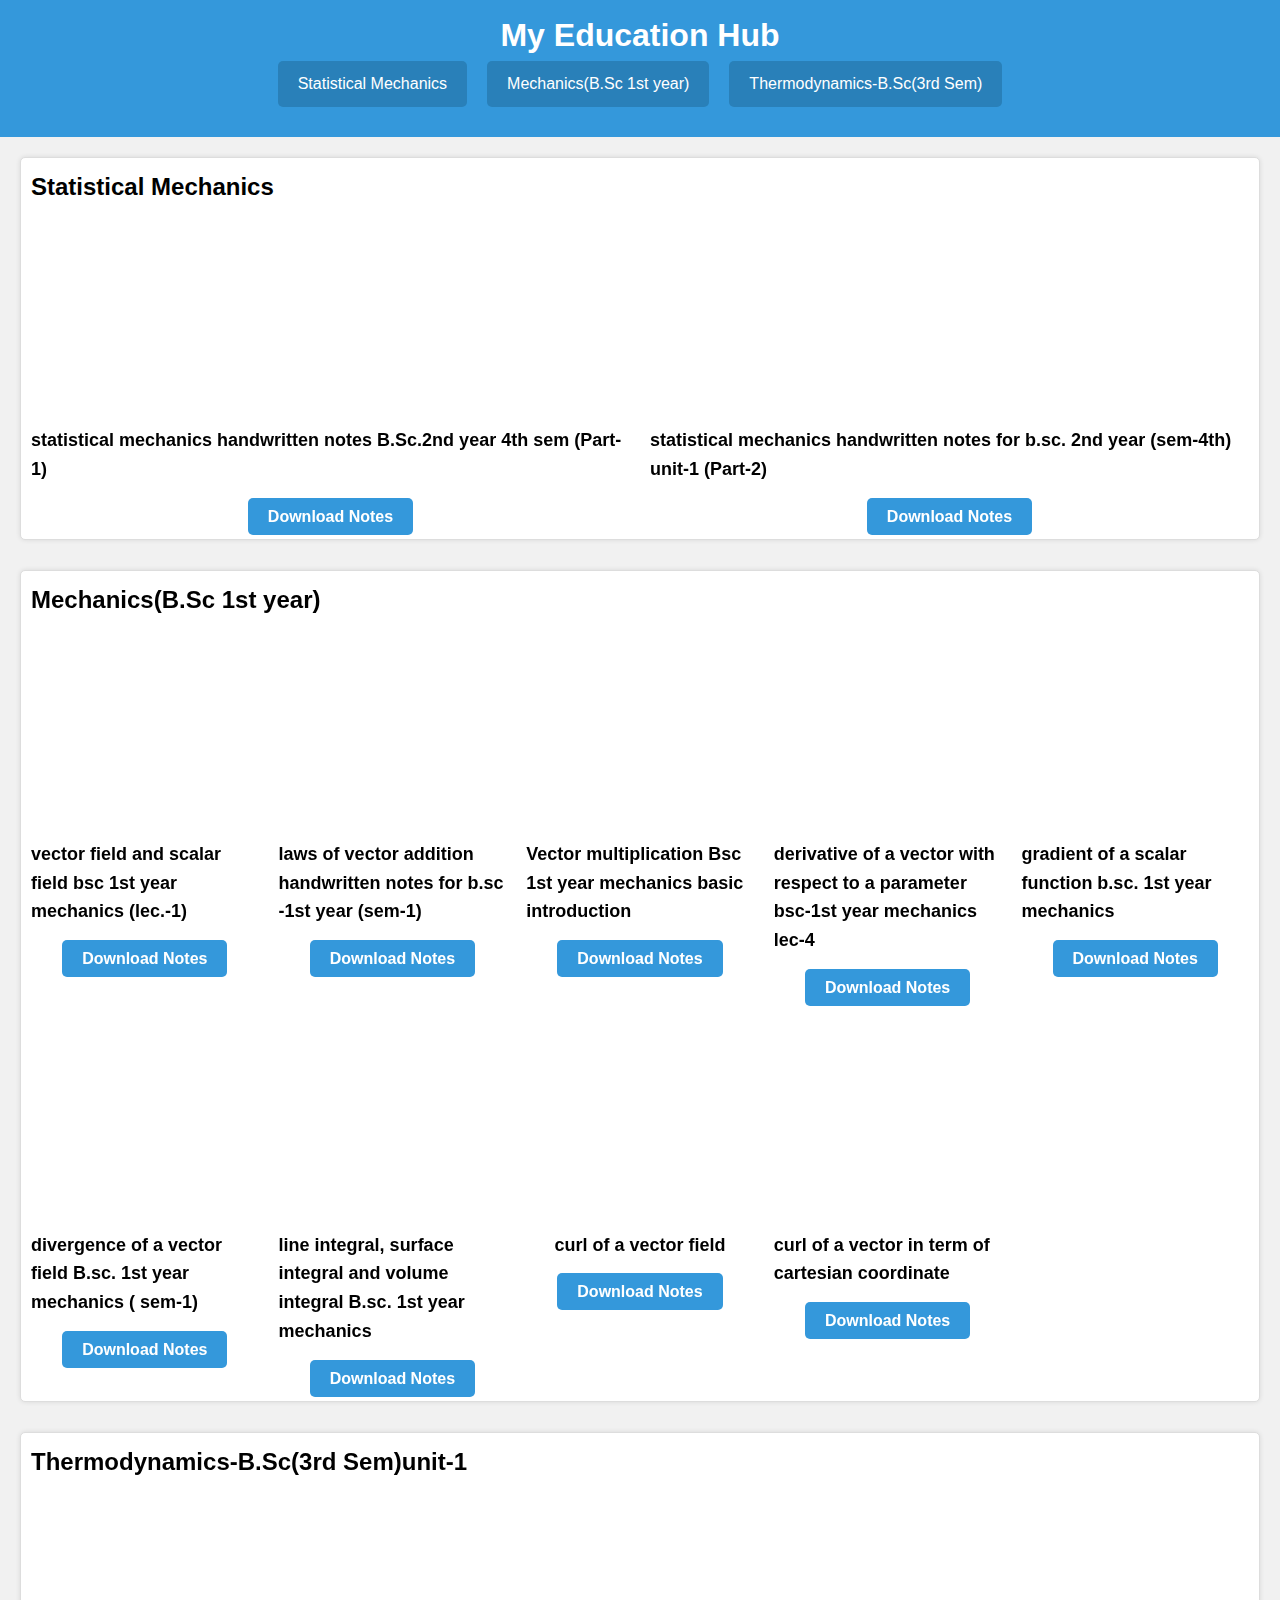
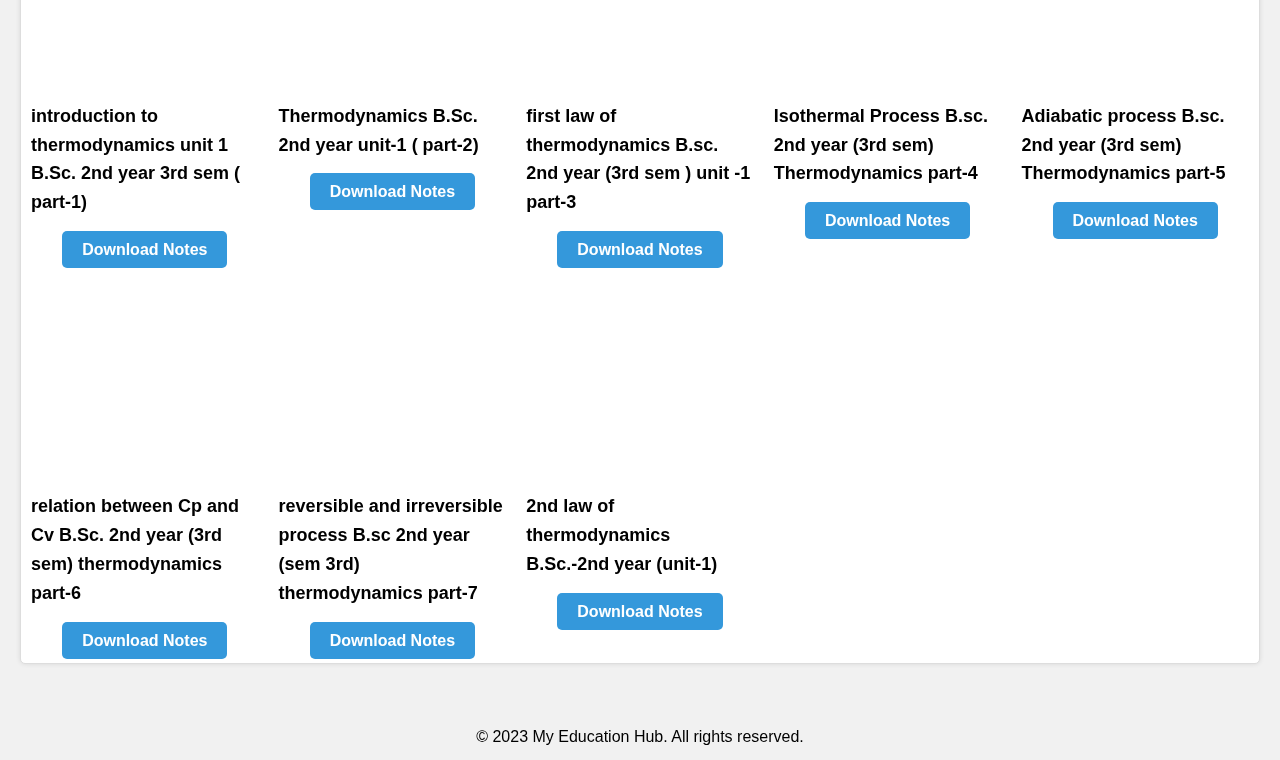
==== index.html @ 34bca1f1 "Add files via upload" ====
<!DOCTYPE html>
<html lang="en">
<head>
    <meta charset="UTF-8">
    <meta name="viewport" content="width=device-width, initial-scale=1.0">
    <title>My Education Hub</title>
    <link rel="icon" type="image/jpg" href="images/logo.jpg">
    <link rel="stylesheet" href="style.css">
</head>
<body>
    <header>
        <h1>My Education Hub</h1>
        <nav>
            <a href="#playlist1">Statistical Mechanics</a>
            <a href="#playlist2">Mechanics(B.Sc 1st year)</a>
            <a href="#playlist3">Thermodynamics-B.Sc(3rd Sem)</a>
            <!-- Add more links for additional playlists -->
        </nav>
    </header>
    <main>
        <!-- Playlist 1 -->
        <div id="playlist1" class="playlist">
            <div class="playlist-title">Statistical Mechanics</div>
            <div class="video-container">
                <div class="video-item">
                    <iframe width="560" height="315" src="https://www.youtube.com/embed/H1b0LEvaQvA" title="YouTube video player" frameborder="0" allow="accelerometer; autoplay; clipboard-write; encrypted-media; gyroscope; picture-in-picture; web-share" allowfullscreen></iframe>
                    <div class="video-title">statistical mechanics handwritten notes B.Sc.2nd year 4th sem (Part-1)</div>
                    <div class="notes-link">
                        <a href="LINK_TO_NOTES_SHARING_1" target="_blank">Download Notes</a>
                    </div>
                </div>
		        <div class="video-item">
                    <iframe width="560" height="315" src="https://www.youtube.com/embed/PpHenrXBbbU" title="YouTube video player" frameborder="0" allow="accelerometer; autoplay; clipboard-write; encrypted-media; gyroscope; picture-in-picture; web-share" allowfullscreen></iframe>
                    <div class="video-title">statistical mechanics handwritten notes for b.sc. 2nd year (sem-4th) unit-1 (Part-2)</div>
                    <div class="notes-link">
                        <a href="LINK_TO_NOTES_SHARING_1" target="_blank">Download Notes</a>
                    </div>
                </div>
            </div>
            </div>
        </div>
        
        
        <!-- Playlist 2 -->
        <div id="playlist2"class="playlist">
            <div class="playlist-title">Mechanics(B.Sc 1st year)</div>
            <div class="video-container">
                <div class="video-item">
                    <iframe width="560" height="315" src="https://www.youtube.com/embed/Hlu4I7PrSTg" title="YouTube video player" frameborder="0" allow="accelerometer; autoplay; clipboard-write; encrypted-media; gyroscope; picture-in-picture; web-share" allowfullscreen></iframe>
                    <div class="video-title">vector field and scalar field bsc 1st year mechanics (lec.-1)</div>
                    <div class="notes-link">
                        <a href="LINK_TO_NOTES_SHARING_1" target="_blank">Download Notes</a>
                    </div>
                </div>
		        <div class="video-item">
                    <iframe width="560" height="315" src="https://www.youtube.com/embed/y8-kKGsVleY" title="YouTube video player" frameborder="0" allow="accelerometer; autoplay; clipboard-write; encrypted-media; gyroscope; picture-in-picture; web-share" allowfullscreen></iframe>
                    <div class="video-title">laws of vector addition handwritten notes for b.sc -1st year (sem-1)</div>
                    <div class="notes-link">
                        <a href="LINK_TO_NOTES_SHARING_1" target="_blank">Download Notes</a>
                    </div>
                </div>
		        <div class="video-item">
                    <iframe width="560" height="315" src="https://www.youtube.com/embed/oosQA8nlFsw?start=1" title="YouTube video player" frameborder="0" allow="accelerometer; autoplay; clipboard-write; encrypted-media; gyroscope; picture-in-picture; web-share" allowfullscreen></iframe>
                    <div class="video-title">Vector multiplication Bsc 1st year mechanics basic introduction</div>
                    <div class="notes-link">
                        <a href="LINK_TO_NOTES_SHARING_1" target="_blank">Download Notes</a>
                    </div>
                </div>
		        <div class="video-item">
                    <iframe width="560" height="315" src="https://www.youtube.com/embed/RWw8izpEGfE" title="YouTube video player" frameborder="0" allow="accelerometer; autoplay; clipboard-write; encrypted-media; gyroscope; picture-in-picture; web-share" allowfullscreen></iframe>
                    <div class="video-title">derivative of a vector with respect to a parameter bsc-1st year mechanics lec-4</div>
                    <div class="notes-link">
                        <a href="LINK_TO_NOTES_SHARING_1" target="_blank">Download Notes</a>
                    </div>
                </div>
                <div class="video-item">
                    <iframe width="560" height="315" src="https://www.youtube.com/embed/oyruN2dc1BI" title="YouTube video player" frameborder="0" allow="accelerometer; autoplay; clipboard-write; encrypted-media; gyroscope; picture-in-picture; web-share" allowfullscreen></iframe>
                    <div class="video-title">gradient of a scalar function b.sc. 1st year mechanics</div>
                    <div class="notes-link">
                        <a href="LINK_TO_NOTES_SHARING_X" target="_blank">Download Notes</a>
                    </div>
                </div>
                <div class="video-item">
                    <iframe width="560" height="315" src="https://www.youtube.com/embed/pk9QQAozZMc" title="YouTube video player" frameborder="0" allow="accelerometer; autoplay; clipboard-write; encrypted-media; gyroscope; picture-in-picture; web-share" allowfullscreen></iframe>
                    <div class="video-title">divergence of a vector field B.sc. 1st year mechanics ( sem-1)</div>
                    <div class="notes-link">
                        <a href="LINK_TO_NOTES_SHARING_1" target="_blank">Download Notes</a>
                    </div>
                </div>
		        <div class="video-item">
                    <iframe width="560" height="315" src="https://www.youtube.com/embed/UqHQ1pgiKv0" title="YouTube video player" frameborder="0" allow="accelerometer; autoplay; clipboard-write; encrypted-media; gyroscope; picture-in-picture; web-share" allowfullscreen></iframe>
                    <div class="video-title">line integral, surface integral and volume integral B.sc. 1st year mechanics</div>
                    <div class="notes-link">
                        <a href="LINK_TO_NOTES_SHARING_1" target="_blank">Download Notes</a>
                    </div>
                </div>
		        <div class="video-item">
                    <iframe width="560" height="315" src="https://www.youtube.com/embed/rMqaMJseh-Y" title="YouTube video player" frameborder="0" allow="accelerometer; autoplay; clipboard-write; encrypted-media; gyroscope; picture-in-picture; web-share" allowfullscreen></iframe>
                    <div class="video-title">curl of a vector field</div>
                    <div class="notes-link">
                        <a href="LINK_TO_NOTES_SHARING_1" target="_blank">Download Notes</a>
                    </div>
                </div>
                <div class="video-item">
                    <iframe width="560" height="315" src="https://www.youtube.com/embed/I_evM9sr0Js" title="YouTube video player" frameborder="0" allow="accelerometer; autoplay; clipboard-write; encrypted-media; gyroscope; picture-in-picture; web-share" allowfullscreen></iframe>
                    <div class="video-title">curl of a vector in term of cartesian coordinate</div>
                    <div class="notes-link">
                        <a href="LINK_TO_NOTES_SHARING_X" target="_blank">Download Notes</a>
                    </div>
                </div>
            </div>
        </div>


        <!-- playlist3 -->

        <div id="playlist3"class="playlist">
            <div class="playlist-title">Thermodynamics-B.Sc(3rd Sem)unit-1</div>
            <div class="video-container">
                <div class="video-item">
                    <iframe width="560" height="315" src="https://www.youtube.com/embed/kqdYHFopcTw" title="YouTube video player" frameborder="0" allow="accelerometer; autoplay; clipboard-write; encrypted-media; gyroscope; picture-in-picture; web-share" allowfullscreen></iframe>
                    <div class="video-title">introduction to thermodynamics unit 1 B.Sc. 2nd year 3rd sem ( part-1)</div>
                    <div class="notes-link">
                        <a href="LINK_TO_NOTES_SHARING_1" target="_blank">Download Notes</a>
                    </div>
                </div>
		        <div class="video-item">
                    <iframe width="560" height="315" src="https://www.youtube.com/embed/SIae-5nGJ_c" title="YouTube video player" frameborder="0" allow="accelerometer; autoplay; clipboard-write; encrypted-media; gyroscope; picture-in-picture; web-share" allowfullscreen></iframe>
                    <div class="video-title">Thermodynamics B.Sc. 2nd year unit-1 ( part-2)</div>
                    <div class="notes-link">
                        <a href="LINK_TO_NOTES_SHARING_1" target="_blank">Download Notes</a>
                    </div>
                </div>
		        <div class="video-item">
                    <iframe width="560" height="315" src="https://www.youtube.com/embed/ZXbHaBKWaGc" title="YouTube video player" frameborder="0" allow="accelerometer; autoplay; clipboard-write; encrypted-media; gyroscope; picture-in-picture; web-share" allowfullscreen></iframe>
                    <div class="video-title">first law of thermodynamics B.sc. 2nd year (3rd sem ) unit -1 part-3</div>
                    <div class="notes-link">
                        <a href="LINK_TO_NOTES_SHARING_1" target="_blank">Download Notes</a>
                    </div>
                </div>
		        <div class="video-item">
                    <iframe width="560" height="315" src="https://www.youtube.com/embed/au_3c3csRpY" title="YouTube video player" frameborder="0" allow="accelerometer; autoplay; clipboard-write; encrypted-media; gyroscope; picture-in-picture; web-share" allowfullscreen></iframe>
                    <div class="video-title">Isothermal Process B.sc. 2nd year (3rd sem) Thermodynamics part-4</div>
                    <div class="notes-link">
                        <a href="LINK_TO_NOTES_SHARING_1" target="_blank">Download Notes</a>
                    </div>
                </div>
                <div class="video-item">
                    <iframe width="560" height="315" src="https://www.youtube.com/embed/Pj3y1QoxUto" title="YouTube video player" frameborder="0" allow="accelerometer; autoplay; clipboard-write; encrypted-media; gyroscope; picture-in-picture; web-share" allowfullscreen></iframe>
                    <div class="video-title">Adiabatic process B.sc. 2nd year (3rd sem) Thermodynamics part-5</div>
                    <div class="notes-link">
                        <a href="LINK_TO_NOTES_SHARING_X" target="_blank">Download Notes</a>
                    </div>
                </div>
                <div class="video-item">
                    <iframe width="560" height="315" src="https://www.youtube.com/embed/tgLbKkd8RW4" title="YouTube video player" frameborder="0" allow="accelerometer; autoplay; clipboard-write; encrypted-media; gyroscope; picture-in-picture; web-share" allowfullscreen></iframe>
                    <div class="video-title">relation between Cp and Cv B.Sc. 2nd year (3rd sem) thermodynamics part-6</div>
                    <div class="notes-link">
                        <a href="LINK_TO_NOTES_SHARING_1" target="_blank">Download Notes</a>
                    </div>
                </div>
		        <div class="video-item">
                    <iframe width="560" height="315" src="https://www.youtube.com/embed/ZjlzHYyt4Gg" title="YouTube video player" frameborder="0" allow="accelerometer; autoplay; clipboard-write; encrypted-media; gyroscope; picture-in-picture; web-share" allowfullscreen></iframe>
                    <div class="video-title">reversible and irreversible process B.sc 2nd year (sem 3rd) thermodynamics part-7</div>
                    <div class="notes-link">
                        <a href="LINK_TO_NOTES_SHARING_1" target="_blank">Download Notes</a>
                    </div>
                </div>
		        <div class="video-item">
                    <iframe width="560" height="315" src="https://www.youtube.com/embed/OtUUrcSyILM" title="YouTube video player" frameborder="0" allow="accelerometer; autoplay; clipboard-write; encrypted-media; gyroscope; picture-in-picture; web-share" allowfullscreen></iframe>
                    <div class="video-title">2nd law of thermodynamics B.Sc.-2nd year (unit-1)
                    </div>
                    <div class="notes-link">
                        <a href="LINK_TO_NOTES_SHARING_1" target="_blank">Download Notes</a>
                    </div>
                </div>
            </div>
        </div>
    </main>
    <footer>
      	<p>&copy; 2023 My Education Hub. All rights reserved.</p>
    </footer>
</body>
</html>
---- style.css ----
/* CSS Reset */
        * {
            box-sizing: border-box;
            margin: 0;
            padding: 0;
        }

        /* Body styles */
        body {
            font-family: Arial, sans-serif;
            line-height: 1.6;
            background-color: #f1f1f1;
        }

        /* Header styles */
        header {
            background-color: #3498db;
            color: #ffffff;
            text-align: center;
            padding: 10px;
        }

        /* Navigation bar styles */
        nav {
            display: flex;
            justify-content: center;
            margin-bottom: 20px;
        }

        nav a {
            color: #ffffff;
            text-decoration: none;
            padding: 10px 20px;
            margin: 0 10px;
            border-radius: 5px;
            background-color: #2980b9;
            transition: background-color 0.3s ease-in-out;
        }

        nav a:hover {
            background-color: #1c6389;
        }

        /* Main content styles */
        main {
            max-width: 100%;
            margin: 0 auto;
            padding: 20px;
        }

        /* Playlist styles */
        .playlist {
            margin-bottom: 30px;
            border: 1px solid #ddd;
            border-radius: 5px;
            padding: 10px;
            background-color: #ffffff;
            box-shadow: 0px 0px 5px rgba(0, 0, 0, 0.1);
        }

        .playlist-title {
            font-size: 24px;
            font-weight: bold;
            margin-bottom: 10px;
        }

        .video-container {
            display: grid;
            grid-template-columns: repeat(auto-fit, minmax(200px,1fr));
            grid-gap: 20px;
        }

	.video-item {
            display: flex;
            flex-direction: column;
            align-items: center;
        }

	.video-title {
            font-size: 18px;
            margin: 10px 0;
            font-weight: bold;
        }

        iframe {
            width: 100%;
            height: 200px;
        }

        /* Notes link styles */
        .notes-link {
            text-align: center;
            margin-top: 10px;
        }

        .notes-link a {
            background-color: #3498db;
            color: #ffffff;
            padding: 10px 20px;
            text-decoration: none;
            border-radius: 5px;
            font-weight: bold;
        }

        /* Footer styles */
        footer {
            background-color: #f1f1f1;
            padding: 10px;
            text-align: center;
        }
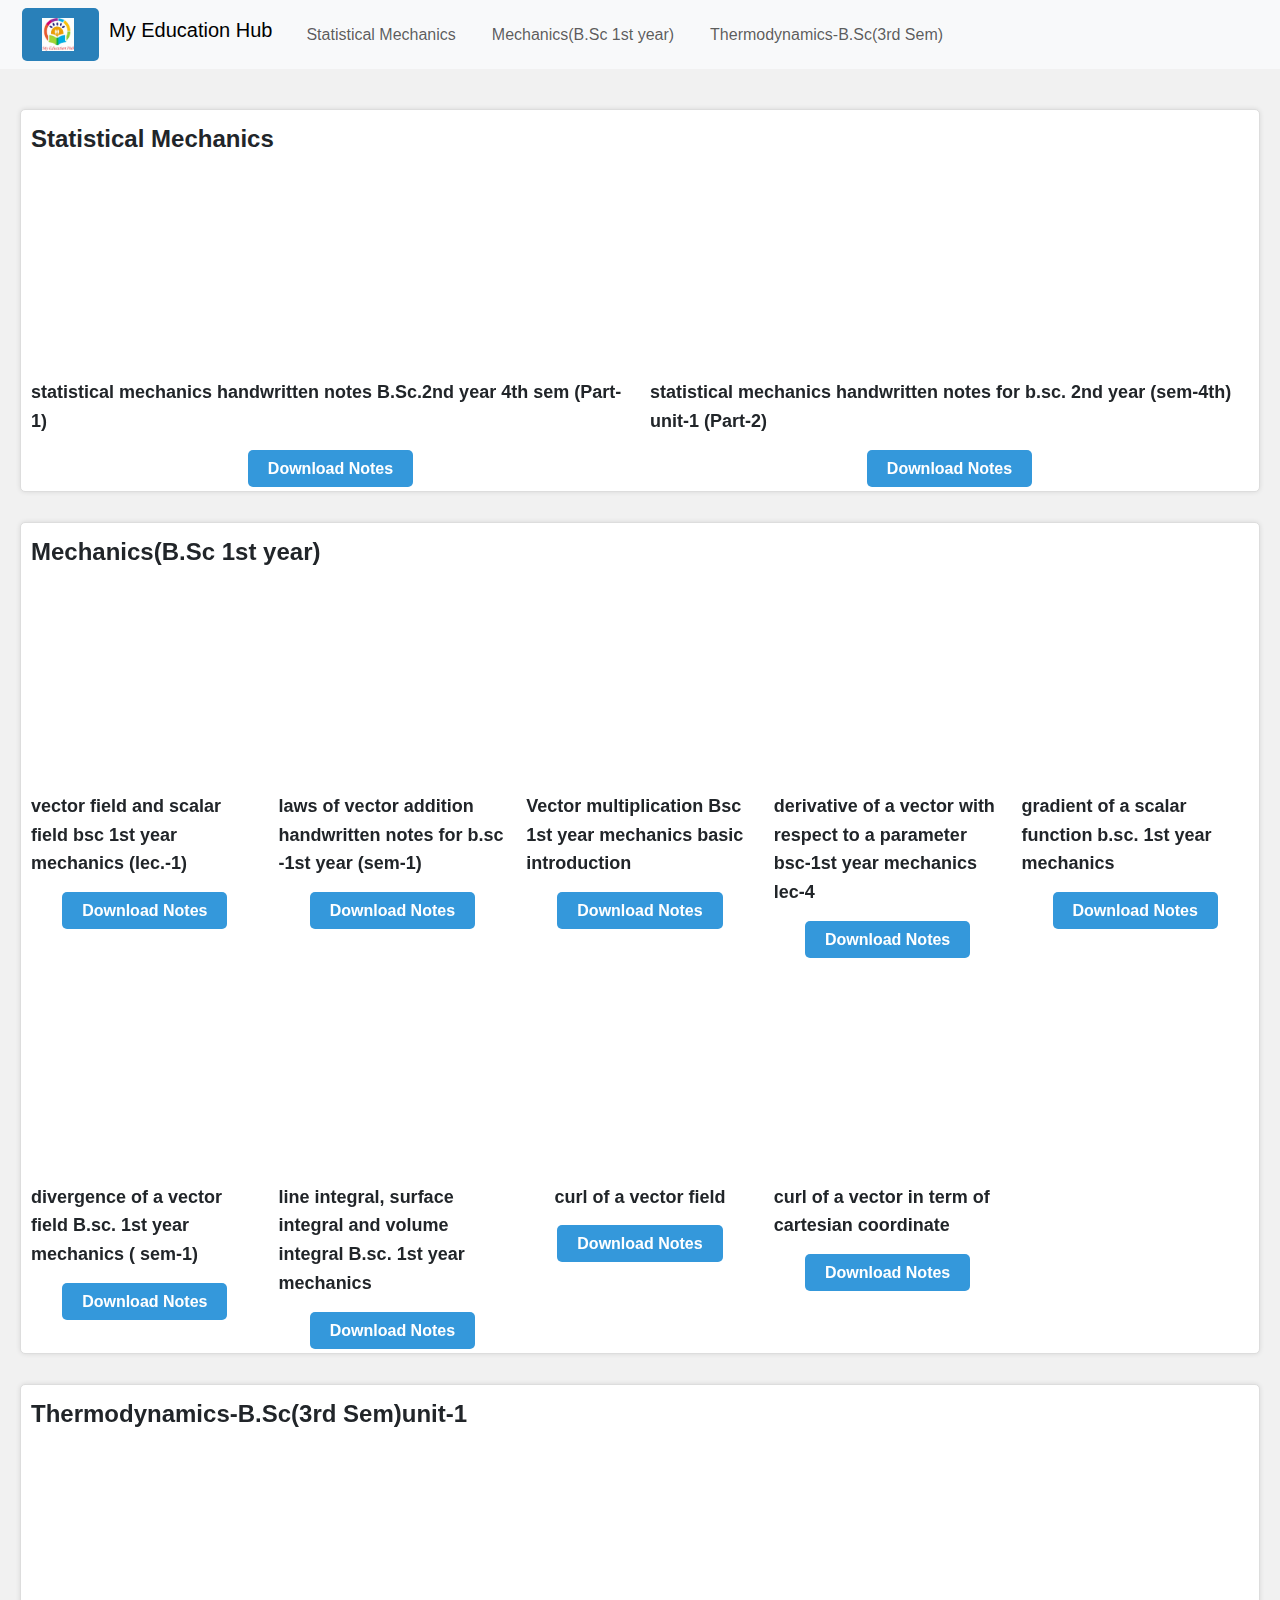
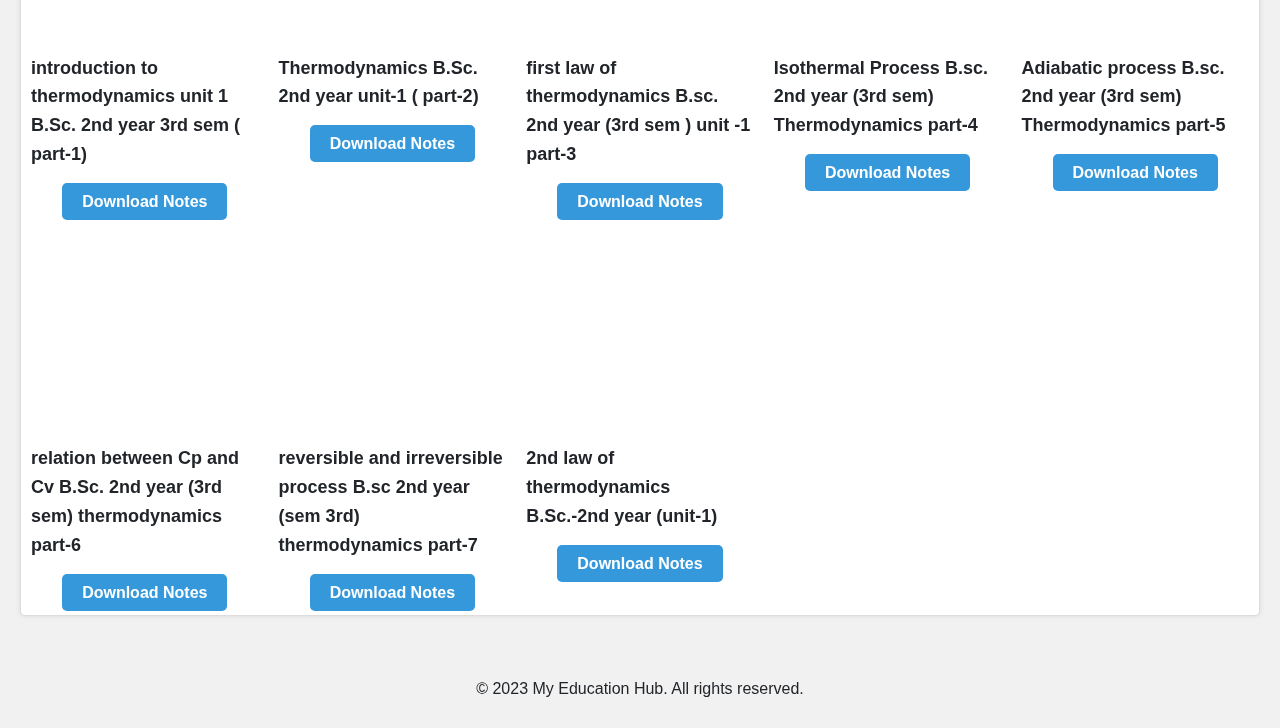
==== commit 64e44c49: "navbar updated" ====
--- a/index.html
+++ b/index.html
@@ -1,184 +1,199 @@
-<!DOCTYPE html>
-<html lang="en">
-<head>
-    <meta charset="UTF-8">
-    <meta name="viewport" content="width=device-width, initial-scale=1.0">
-    <title>My Education Hub</title>
-    <link rel="icon" type="image/jpg" href="images/logo.jpg">
-    <link rel="stylesheet" href="style.css">
-</head>
-<body>
-    <header>
-        <h1>My Education Hub</h1>
-        <nav>
-            <a href="#playlist1">Statistical Mechanics</a>
-            <a href="#playlist2">Mechanics(B.Sc 1st year)</a>
-            <a href="#playlist3">Thermodynamics-B.Sc(3rd Sem)</a>
-            <!-- Add more links for additional playlists -->
-        </nav>
-    </header>
-    <main>
-        <!-- Playlist 1 -->
-        <div id="playlist1" class="playlist">
-            <div class="playlist-title">Statistical Mechanics</div>
-            <div class="video-container">
-                <div class="video-item">
-                    <iframe width="560" height="315" src="https://www.youtube.com/embed/H1b0LEvaQvA" title="YouTube video player" frameborder="0" allow="accelerometer; autoplay; clipboard-write; encrypted-media; gyroscope; picture-in-picture; web-share" allowfullscreen></iframe>
-                    <div class="video-title">statistical mechanics handwritten notes B.Sc.2nd year 4th sem (Part-1)</div>
-                    <div class="notes-link">
-                        <a href="LINK_TO_NOTES_SHARING_1" target="_blank">Download Notes</a>
-                    </div>
-                </div>
-		        <div class="video-item">
-                    <iframe width="560" height="315" src="https://www.youtube.com/embed/PpHenrXBbbU" title="YouTube video player" frameborder="0" allow="accelerometer; autoplay; clipboard-write; encrypted-media; gyroscope; picture-in-picture; web-share" allowfullscreen></iframe>
-                    <div class="video-title">statistical mechanics handwritten notes for b.sc. 2nd year (sem-4th) unit-1 (Part-2)</div>
-                    <div class="notes-link">
-                        <a href="LINK_TO_NOTES_SHARING_1" target="_blank">Download Notes</a>
-                    </div>
-                </div>
-            </div>
-            </div>
-        </div>
-        
-        
-        <!-- Playlist 2 -->
-        <div id="playlist2"class="playlist">
-            <div class="playlist-title">Mechanics(B.Sc 1st year)</div>
-            <div class="video-container">
-                <div class="video-item">
-                    <iframe width="560" height="315" src="https://www.youtube.com/embed/Hlu4I7PrSTg" title="YouTube video player" frameborder="0" allow="accelerometer; autoplay; clipboard-write; encrypted-media; gyroscope; picture-in-picture; web-share" allowfullscreen></iframe>
-                    <div class="video-title">vector field and scalar field bsc 1st year mechanics (lec.-1)</div>
-                    <div class="notes-link">
-                        <a href="LINK_TO_NOTES_SHARING_1" target="_blank">Download Notes</a>
-                    </div>
-                </div>
-		        <div class="video-item">
-                    <iframe width="560" height="315" src="https://www.youtube.com/embed/y8-kKGsVleY" title="YouTube video player" frameborder="0" allow="accelerometer; autoplay; clipboard-write; encrypted-media; gyroscope; picture-in-picture; web-share" allowfullscreen></iframe>
-                    <div class="video-title">laws of vector addition handwritten notes for b.sc -1st year (sem-1)</div>
-                    <div class="notes-link">
-                        <a href="LINK_TO_NOTES_SHARING_1" target="_blank">Download Notes</a>
-                    </div>
-                </div>
-		        <div class="video-item">
-                    <iframe width="560" height="315" src="https://www.youtube.com/embed/oosQA8nlFsw?start=1" title="YouTube video player" frameborder="0" allow="accelerometer; autoplay; clipboard-write; encrypted-media; gyroscope; picture-in-picture; web-share" allowfullscreen></iframe>
-                    <div class="video-title">Vector multiplication Bsc 1st year mechanics basic introduction</div>
-                    <div class="notes-link">
-                        <a href="LINK_TO_NOTES_SHARING_1" target="_blank">Download Notes</a>
-                    </div>
-                </div>
-		        <div class="video-item">
-                    <iframe width="560" height="315" src="https://www.youtube.com/embed/RWw8izpEGfE" title="YouTube video player" frameborder="0" allow="accelerometer; autoplay; clipboard-write; encrypted-media; gyroscope; picture-in-picture; web-share" allowfullscreen></iframe>
-                    <div class="video-title">derivative of a vector with respect to a parameter bsc-1st year mechanics lec-4</div>
-                    <div class="notes-link">
-                        <a href="LINK_TO_NOTES_SHARING_1" target="_blank">Download Notes</a>
-                    </div>
-                </div>
-                <div class="video-item">
-                    <iframe width="560" height="315" src="https://www.youtube.com/embed/oyruN2dc1BI" title="YouTube video player" frameborder="0" allow="accelerometer; autoplay; clipboard-write; encrypted-media; gyroscope; picture-in-picture; web-share" allowfullscreen></iframe>
-                    <div class="video-title">gradient of a scalar function b.sc. 1st year mechanics</div>
-                    <div class="notes-link">
-                        <a href="LINK_TO_NOTES_SHARING_X" target="_blank">Download Notes</a>
-                    </div>
-                </div>
-                <div class="video-item">
-                    <iframe width="560" height="315" src="https://www.youtube.com/embed/pk9QQAozZMc" title="YouTube video player" frameborder="0" allow="accelerometer; autoplay; clipboard-write; encrypted-media; gyroscope; picture-in-picture; web-share" allowfullscreen></iframe>
-                    <div class="video-title">divergence of a vector field B.sc. 1st year mechanics ( sem-1)</div>
-                    <div class="notes-link">
-                        <a href="LINK_TO_NOTES_SHARING_1" target="_blank">Download Notes</a>
-                    </div>
-                </div>
-		        <div class="video-item">
-                    <iframe width="560" height="315" src="https://www.youtube.com/embed/UqHQ1pgiKv0" title="YouTube video player" frameborder="0" allow="accelerometer; autoplay; clipboard-write; encrypted-media; gyroscope; picture-in-picture; web-share" allowfullscreen></iframe>
-                    <div class="video-title">line integral, surface integral and volume integral B.sc. 1st year mechanics</div>
-                    <div class="notes-link">
-                        <a href="LINK_TO_NOTES_SHARING_1" target="_blank">Download Notes</a>
-                    </div>
-                </div>
-		        <div class="video-item">
-                    <iframe width="560" height="315" src="https://www.youtube.com/embed/rMqaMJseh-Y" title="YouTube video player" frameborder="0" allow="accelerometer; autoplay; clipboard-write; encrypted-media; gyroscope; picture-in-picture; web-share" allowfullscreen></iframe>
-                    <div class="video-title">curl of a vector field</div>
-                    <div class="notes-link">
-                        <a href="LINK_TO_NOTES_SHARING_1" target="_blank">Download Notes</a>
-                    </div>
-                </div>
-                <div class="video-item">
-                    <iframe width="560" height="315" src="https://www.youtube.com/embed/I_evM9sr0Js" title="YouTube video player" frameborder="0" allow="accelerometer; autoplay; clipboard-write; encrypted-media; gyroscope; picture-in-picture; web-share" allowfullscreen></iframe>
-                    <div class="video-title">curl of a vector in term of cartesian coordinate</div>
-                    <div class="notes-link">
-                        <a href="LINK_TO_NOTES_SHARING_X" target="_blank">Download Notes</a>
-                    </div>
-                </div>
-            </div>
-        </div>
-
-
-        <!-- playlist3 -->
-
-        <div id="playlist3"class="playlist">
-            <div class="playlist-title">Thermodynamics-B.Sc(3rd Sem)unit-1</div>
-            <div class="video-container">
-                <div class="video-item">
-                    <iframe width="560" height="315" src="https://www.youtube.com/embed/kqdYHFopcTw" title="YouTube video player" frameborder="0" allow="accelerometer; autoplay; clipboard-write; encrypted-media; gyroscope; picture-in-picture; web-share" allowfullscreen></iframe>
-                    <div class="video-title">introduction to thermodynamics unit 1 B.Sc. 2nd year 3rd sem ( part-1)</div>
-                    <div class="notes-link">
-                        <a href="LINK_TO_NOTES_SHARING_1" target="_blank">Download Notes</a>
-                    </div>
-                </div>
-		        <div class="video-item">
-                    <iframe width="560" height="315" src="https://www.youtube.com/embed/SIae-5nGJ_c" title="YouTube video player" frameborder="0" allow="accelerometer; autoplay; clipboard-write; encrypted-media; gyroscope; picture-in-picture; web-share" allowfullscreen></iframe>
-                    <div class="video-title">Thermodynamics B.Sc. 2nd year unit-1 ( part-2)</div>
-                    <div class="notes-link">
-                        <a href="LINK_TO_NOTES_SHARING_1" target="_blank">Download Notes</a>
-                    </div>
-                </div>
-		        <div class="video-item">
-                    <iframe width="560" height="315" src="https://www.youtube.com/embed/ZXbHaBKWaGc" title="YouTube video player" frameborder="0" allow="accelerometer; autoplay; clipboard-write; encrypted-media; gyroscope; picture-in-picture; web-share" allowfullscreen></iframe>
-                    <div class="video-title">first law of thermodynamics B.sc. 2nd year (3rd sem ) unit -1 part-3</div>
-                    <div class="notes-link">
-                        <a href="LINK_TO_NOTES_SHARING_1" target="_blank">Download Notes</a>
-                    </div>
-                </div>
-		        <div class="video-item">
-                    <iframe width="560" height="315" src="https://www.youtube.com/embed/au_3c3csRpY" title="YouTube video player" frameborder="0" allow="accelerometer; autoplay; clipboard-write; encrypted-media; gyroscope; picture-in-picture; web-share" allowfullscreen></iframe>
-                    <div class="video-title">Isothermal Process B.sc. 2nd year (3rd sem) Thermodynamics part-4</div>
-                    <div class="notes-link">
-                        <a href="LINK_TO_NOTES_SHARING_1" target="_blank">Download Notes</a>
-                    </div>
-                </div>
-                <div class="video-item">
-                    <iframe width="560" height="315" src="https://www.youtube.com/embed/Pj3y1QoxUto" title="YouTube video player" frameborder="0" allow="accelerometer; autoplay; clipboard-write; encrypted-media; gyroscope; picture-in-picture; web-share" allowfullscreen></iframe>
-                    <div class="video-title">Adiabatic process B.sc. 2nd year (3rd sem) Thermodynamics part-5</div>
-                    <div class="notes-link">
-                        <a href="LINK_TO_NOTES_SHARING_X" target="_blank">Download Notes</a>
-                    </div>
-                </div>
-                <div class="video-item">
-                    <iframe width="560" height="315" src="https://www.youtube.com/embed/tgLbKkd8RW4" title="YouTube video player" frameborder="0" allow="accelerometer; autoplay; clipboard-write; encrypted-media; gyroscope; picture-in-picture; web-share" allowfullscreen></iframe>
-                    <div class="video-title">relation between Cp and Cv B.Sc. 2nd year (3rd sem) thermodynamics part-6</div>
-                    <div class="notes-link">
-                        <a href="LINK_TO_NOTES_SHARING_1" target="_blank">Download Notes</a>
-                    </div>
-                </div>
-		        <div class="video-item">
-                    <iframe width="560" height="315" src="https://www.youtube.com/embed/ZjlzHYyt4Gg" title="YouTube video player" frameborder="0" allow="accelerometer; autoplay; clipboard-write; encrypted-media; gyroscope; picture-in-picture; web-share" allowfullscreen></iframe>
-                    <div class="video-title">reversible and irreversible process B.sc 2nd year (sem 3rd) thermodynamics part-7</div>
-                    <div class="notes-link">
-                        <a href="LINK_TO_NOTES_SHARING_1" target="_blank">Download Notes</a>
-                    </div>
-                </div>
-		        <div class="video-item">
-                    <iframe width="560" height="315" src="https://www.youtube.com/embed/OtUUrcSyILM" title="YouTube video player" frameborder="0" allow="accelerometer; autoplay; clipboard-write; encrypted-media; gyroscope; picture-in-picture; web-share" allowfullscreen></iframe>
-                    <div class="video-title">2nd law of thermodynamics B.Sc.-2nd year (unit-1)
-                    </div>
-                    <div class="notes-link">
-                        <a href="LINK_TO_NOTES_SHARING_1" target="_blank">Download Notes</a>
-                    </div>
-                </div>
-            </div>
-        </div>
-    </main>
-    <footer>
-      	<p>&copy; 2023 My Education Hub. All rights reserved.</p>
-    </footer>
-</body>
-</html>
+<!DOCTYPE html>
+<html lang="en">
+<head>
+    <meta charset="UTF-8">
+    <meta name="viewport" content="width=device-width, initial-scale=1.0">
+    <title>My Education Hub</title>
+    <link rel="icon" type="image/jpg" href="images/logo.jpg">
+	<link href="https://cdn.jsdelivr.net/npm/bootstrap@5.3.0/dist/css/bootstrap.min.css" rel="stylesheet">
+    <link rel="stylesheet" href="style.css">
+</head>
+<body>
+    <nav class="navbar navbar-expand-sm bg-light navbar-light">
+        <div class="container-fluid">
+            <a><img src="images/logo.jpg" alternate="logo" style="width:2rem; margin-right: 5px;"></a>
+          <h4 class="navbar-brand" href="#">My Education Hub</h4>
+          <button class="navbar-toggler" type="button" data-bs-toggle="collapse" data-bs-target="#collapsibleNavbar">
+            <span class="navbar-toggler-icon"></span>
+          </button>
+          <div class="collapse navbar-collapse" id="collapsibleNavbar">
+            <ul class="navbar-nav">
+              <li class="nav-item">
+                <a class="nav-link" href="#playlist1">Statistical Mechanics</a>
+              </li>
+              <li class="nav-item">
+                <a class="nav-link" href="#playlist2">Mechanics(B.Sc 1st year)</a>
+              </li>
+              <li class="nav-item">
+                <a class="nav-link" href="#playlist3">Thermodynamics-B.Sc(3rd Sem)</a>
+              </li>
+            </ul>
+          </div>
+        </div>
+      </nav>
+    <main>
+        <!-- Playlist 1 -->
+        <div id="playlist1" class="playlist">
+            <div class="playlist-title">Statistical Mechanics</div>
+            <div class="video-container">
+                <div class="video-item">
+                    <iframe width="560" height="315" src="https://www.youtube.com/embed/H1b0LEvaQvA" title="YouTube video player" frameborder="0" allow="accelerometer; autoplay; clipboard-write; encrypted-media; gyroscope; picture-in-picture; web-share" allowfullscreen></iframe>
+                    <div class="video-title">statistical mechanics handwritten notes B.Sc.2nd year 4th sem (Part-1)</div>
+                    <div class="notes-link">
+                        <a href="LINK_TO_NOTES_SHARING_1" target="_blank">Download Notes</a>
+                    </div>
+                </div>
+		        <div class="video-item">
+                    <iframe width="560" height="315" src="https://www.youtube.com/embed/PpHenrXBbbU" title="YouTube video player" frameborder="0" allow="accelerometer; autoplay; clipboard-write; encrypted-media; gyroscope; picture-in-picture; web-share" allowfullscreen></iframe>
+                    <div class="video-title">statistical mechanics handwritten notes for b.sc. 2nd year (sem-4th) unit-1 (Part-2)</div>
+                    <div class="notes-link">
+                        <a href="LINK_TO_NOTES_SHARING_1" target="_blank">Download Notes</a>
+                    </div>
+                </div>
+            </div>
+            </div>
+        </div>
+        
+        
+        <!-- Playlist 2 -->
+        <div id="playlist2"class="playlist">
+            <div class="playlist-title">Mechanics(B.Sc 1st year)</div>
+            <div class="video-container">
+                <div class="video-item">
+                    <iframe width="560" height="315" src="https://www.youtube.com/embed/Hlu4I7PrSTg" title="YouTube video player" frameborder="0" allow="accelerometer; autoplay; clipboard-write; encrypted-media; gyroscope; picture-in-picture; web-share" allowfullscreen></iframe>
+                    <div class="video-title">vector field and scalar field bsc 1st year mechanics (lec.-1)</div>
+                    <div class="notes-link">
+                        <a href="LINK_TO_NOTES_SHARING_1" target="_blank">Download Notes</a>
+                    </div>
+                </div>
+		        <div class="video-item">
+                    <iframe width="560" height="315" src="https://www.youtube.com/embed/y8-kKGsVleY" title="YouTube video player" frameborder="0" allow="accelerometer; autoplay; clipboard-write; encrypted-media; gyroscope; picture-in-picture; web-share" allowfullscreen></iframe>
+                    <div class="video-title">laws of vector addition handwritten notes for b.sc -1st year (sem-1)</div>
+                    <div class="notes-link">
+                        <a href="LINK_TO_NOTES_SHARING_1" target="_blank">Download Notes</a>
+                    </div>
+                </div>
+		        <div class="video-item">
+                    <iframe width="560" height="315" src="https://www.youtube.com/embed/oosQA8nlFsw?start=1" title="YouTube video player" frameborder="0" allow="accelerometer; autoplay; clipboard-write; encrypted-media; gyroscope; picture-in-picture; web-share" allowfullscreen></iframe>
+                    <div class="video-title">Vector multiplication Bsc 1st year mechanics basic introduction</div>
+                    <div class="notes-link">
+                        <a href="LINK_TO_NOTES_SHARING_1" target="_blank">Download Notes</a>
+                    </div>
+                </div>
+		        <div class="video-item">
+                    <iframe width="560" height="315" src="https://www.youtube.com/embed/RWw8izpEGfE" title="YouTube video player" frameborder="0" allow="accelerometer; autoplay; clipboard-write; encrypted-media; gyroscope; picture-in-picture; web-share" allowfullscreen></iframe>
+                    <div class="video-title">derivative of a vector with respect to a parameter bsc-1st year mechanics lec-4</div>
+                    <div class="notes-link">
+                        <a href="LINK_TO_NOTES_SHARING_1" target="_blank">Download Notes</a>
+                    </div>
+                </div>
+                <div class="video-item">
+                    <iframe width="560" height="315" src="https://www.youtube.com/embed/oyruN2dc1BI" title="YouTube video player" frameborder="0" allow="accelerometer; autoplay; clipboard-write; encrypted-media; gyroscope; picture-in-picture; web-share" allowfullscreen></iframe>
+                    <div class="video-title">gradient of a scalar function b.sc. 1st year mechanics</div>
+                    <div class="notes-link">
+                        <a href="LINK_TO_NOTES_SHARING_X" target="_blank">Download Notes</a>
+                    </div>
+                </div>
+                <div class="video-item">
+                    <iframe width="560" height="315" src="https://www.youtube.com/embed/pk9QQAozZMc" title="YouTube video player" frameborder="0" allow="accelerometer; autoplay; clipboard-write; encrypted-media; gyroscope; picture-in-picture; web-share" allowfullscreen></iframe>
+                    <div class="video-title">divergence of a vector field B.sc. 1st year mechanics ( sem-1)</div>
+                    <div class="notes-link">
+                        <a href="LINK_TO_NOTES_SHARING_1" target="_blank">Download Notes</a>
+                    </div>
+                </div>
+		        <div class="video-item">
+                    <iframe width="560" height="315" src="https://www.youtube.com/embed/UqHQ1pgiKv0" title="YouTube video player" frameborder="0" allow="accelerometer; autoplay; clipboard-write; encrypted-media; gyroscope; picture-in-picture; web-share" allowfullscreen></iframe>
+                    <div class="video-title">line integral, surface integral and volume integral B.sc. 1st year mechanics</div>
+                    <div class="notes-link">
+                        <a href="LINK_TO_NOTES_SHARING_1" target="_blank">Download Notes</a>
+                    </div>
+                </div>
+		        <div class="video-item">
+                    <iframe width="560" height="315" src="https://www.youtube.com/embed/rMqaMJseh-Y" title="YouTube video player" frameborder="0" allow="accelerometer; autoplay; clipboard-write; encrypted-media; gyroscope; picture-in-picture; web-share" allowfullscreen></iframe>
+                    <div class="video-title">curl of a vector field</div>
+                    <div class="notes-link">
+                        <a href="LINK_TO_NOTES_SHARING_1" target="_blank">Download Notes</a>
+                    </div>
+                </div>
+                <div class="video-item">
+                    <iframe width="560" height="315" src="https://www.youtube.com/embed/I_evM9sr0Js" title="YouTube video player" frameborder="0" allow="accelerometer; autoplay; clipboard-write; encrypted-media; gyroscope; picture-in-picture; web-share" allowfullscreen></iframe>
+                    <div class="video-title">curl of a vector in term of cartesian coordinate</div>
+                    <div class="notes-link">
+                        <a href="LINK_TO_NOTES_SHARING_X" target="_blank">Download Notes</a>
+                    </div>
+                </div>
+            </div>
+        </div>
+
+
+        <!-- playlist3 -->
+
+        <div id="playlist3"class="playlist">
+            <div class="playlist-title">Thermodynamics-B.Sc(3rd Sem)unit-1</div>
+            <div class="video-container">
+                <div class="video-item">
+                    <iframe width="560" height="315" src="https://www.youtube.com/embed/kqdYHFopcTw" title="YouTube video player" frameborder="0" allow="accelerometer; autoplay; clipboard-write; encrypted-media; gyroscope; picture-in-picture; web-share" allowfullscreen></iframe>
+                    <div class="video-title">introduction to thermodynamics unit 1 B.Sc. 2nd year 3rd sem ( part-1)</div>
+                    <div class="notes-link">
+                        <a href="LINK_TO_NOTES_SHARING_1" target="_blank">Download Notes</a>
+                    </div>
+                </div>
+		        <div class="video-item">
+                    <iframe width="560" height="315" src="https://www.youtube.com/embed/SIae-5nGJ_c" title="YouTube video player" frameborder="0" allow="accelerometer; autoplay; clipboard-write; encrypted-media; gyroscope; picture-in-picture; web-share" allowfullscreen></iframe>
+                    <div class="video-title">Thermodynamics B.Sc. 2nd year unit-1 ( part-2)</div>
+                    <div class="notes-link">
+                        <a href="LINK_TO_NOTES_SHARING_1" target="_blank">Download Notes</a>
+                    </div>
+                </div>
+		        <div class="video-item">
+                    <iframe width="560" height="315" src="https://www.youtube.com/embed/ZXbHaBKWaGc" title="YouTube video player" frameborder="0" allow="accelerometer; autoplay; clipboard-write; encrypted-media; gyroscope; picture-in-picture; web-share" allowfullscreen></iframe>
+                    <div class="video-title">first law of thermodynamics B.sc. 2nd year (3rd sem ) unit -1 part-3</div>
+                    <div class="notes-link">
+                        <a href="LINK_TO_NOTES_SHARING_1" target="_blank">Download Notes</a>
+                    </div>
+                </div>
+		        <div class="video-item">
+                    <iframe width="560" height="315" src="https://www.youtube.com/embed/au_3c3csRpY" title="YouTube video player" frameborder="0" allow="accelerometer; autoplay; clipboard-write; encrypted-media; gyroscope; picture-in-picture; web-share" allowfullscreen></iframe>
+                    <div class="video-title">Isothermal Process B.sc. 2nd year (3rd sem) Thermodynamics part-4</div>
+                    <div class="notes-link">
+                        <a href="LINK_TO_NOTES_SHARING_1" target="_blank">Download Notes</a>
+                    </div>
+                </div>
+                <div class="video-item">
+                    <iframe width="560" height="315" src="https://www.youtube.com/embed/Pj3y1QoxUto" title="YouTube video player" frameborder="0" allow="accelerometer; autoplay; clipboard-write; encrypted-media; gyroscope; picture-in-picture; web-share" allowfullscreen></iframe>
+                    <div class="video-title">Adiabatic process B.sc. 2nd year (3rd sem) Thermodynamics part-5</div>
+                    <div class="notes-link">
+                        <a href="LINK_TO_NOTES_SHARING_X" target="_blank">Download Notes</a>
+                    </div>
+                </div>
+                <div class="video-item">
+                    <iframe width="560" height="315" src="https://www.youtube.com/embed/tgLbKkd8RW4" title="YouTube video player" frameborder="0" allow="accelerometer; autoplay; clipboard-write; encrypted-media; gyroscope; picture-in-picture; web-share" allowfullscreen></iframe>
+                    <div class="video-title">relation between Cp and Cv B.Sc. 2nd year (3rd sem) thermodynamics part-6</div>
+                    <div class="notes-link">
+                        <a href="LINK_TO_NOTES_SHARING_1" target="_blank">Download Notes</a>
+                    </div>
+                </div>
+		        <div class="video-item">
+                    <iframe width="560" height="315" src="https://www.youtube.com/embed/ZjlzHYyt4Gg" title="YouTube video player" frameborder="0" allow="accelerometer; autoplay; clipboard-write; encrypted-media; gyroscope; picture-in-picture; web-share" allowfullscreen></iframe>
+                    <div class="video-title">reversible and irreversible process B.sc 2nd year (sem 3rd) thermodynamics part-7</div>
+                    <div class="notes-link">
+                        <a href="LINK_TO_NOTES_SHARING_1" target="_blank">Download Notes</a>
+                    </div>
+                </div>
+		        <div class="video-item">
+                    <iframe width="560" height="315" src="https://www.youtube.com/embed/OtUUrcSyILM" title="YouTube video player" frameborder="0" allow="accelerometer; autoplay; clipboard-write; encrypted-media; gyroscope; picture-in-picture; web-share" allowfullscreen></iframe>
+                    <div class="video-title">2nd law of thermodynamics B.Sc.-2nd year (unit-1)
+                    </div>
+                    <div class="notes-link">
+                        <a href="LINK_TO_NOTES_SHARING_1" target="_blank">Download Notes</a>
+                    </div>
+                </div>
+            </div>
+        </div>
+    </main>
+    <footer>
+      	<p>&copy; 2023 My Education Hub. All rights reserved.</p>
+    </footer>
+    <script src="https://cdn.jsdelivr.net/npm/bootstrap@5.3.0/dist/js/bootstrap.bundle.min.js"></script>
+</body>
+</html>
